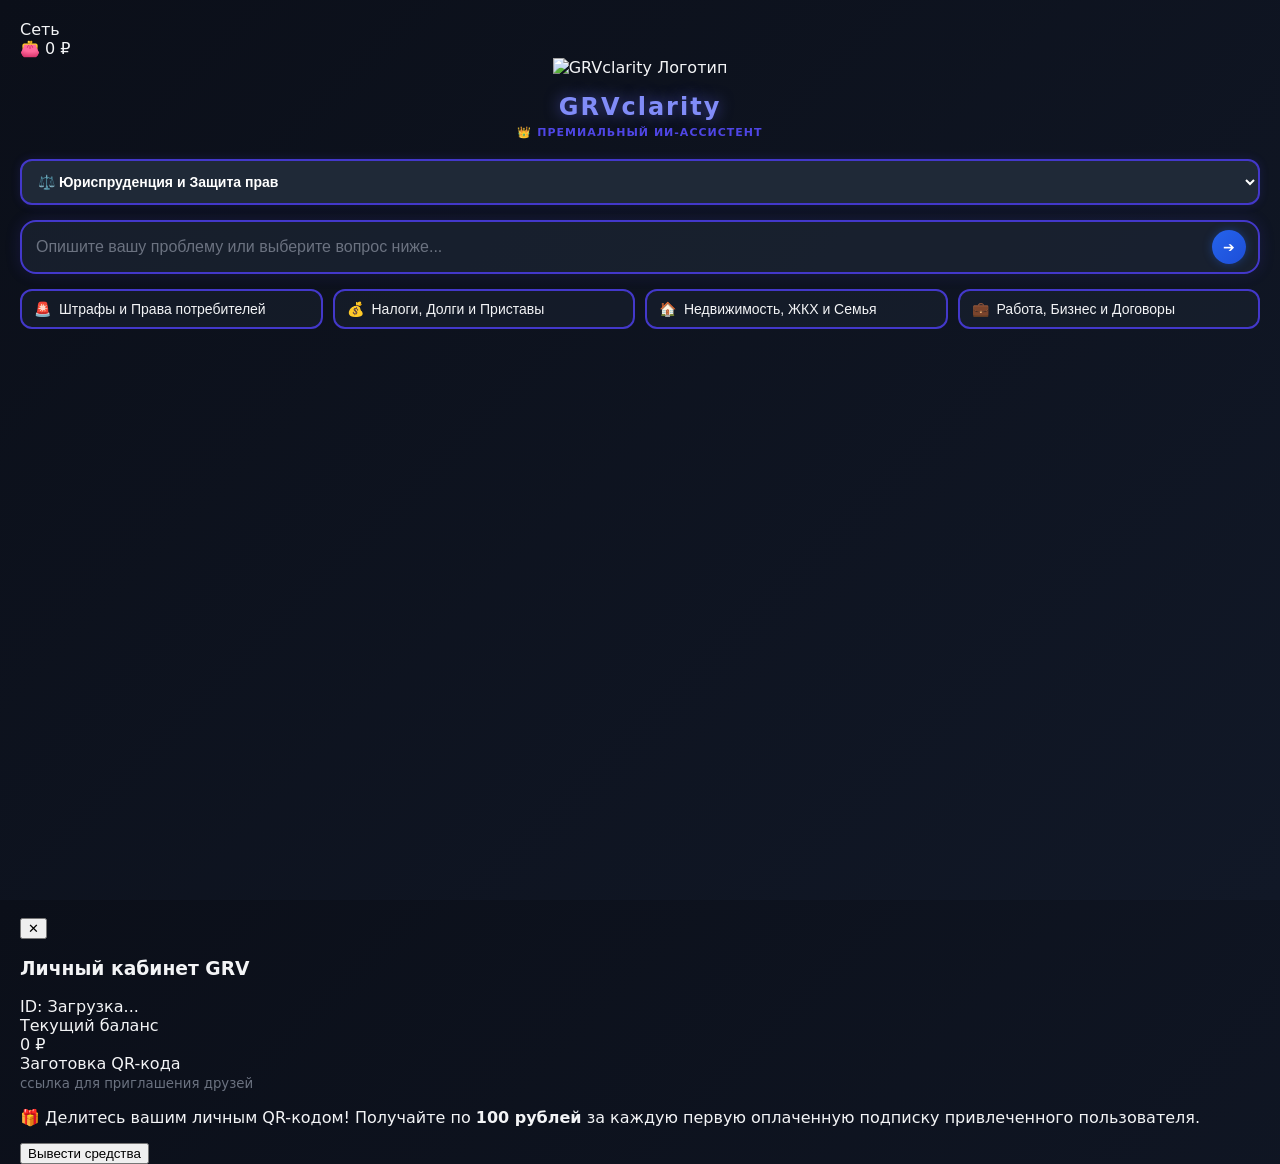
==== panel.html @ c047fe66 "Update panel.html" ====
<!DOCTYPE html>
<html lang="ru">
<head>
    <meta charset="UTF-8">
    <!-- Защита от луп (+/-): Запрещаем телефону масштабировать интерфейс расширения -->
    <meta name="viewport" content="width=device-width, initial-scale=1.0, maximum-scale=1.0, user-scalable=no">
    <title>GRVclarity</title>
    <!-- Подключаем наш общий файл стилей -->
    <link rel="stylesheet" href="css/style.css">
</head>
<body>
    <!-- ВЕРХНЯЯ СИСТЕМНАЯ ПАНЕЛЬ -->
    <div class="top-status-bar">
        <div class="network-status" id="netStatus" title="Статус сети: Подключение...">
            <span class="status-dotIndicator yellow"></span>
            <span class="status-text">Сеть</span>
        </div>
        <div class="balance-badge" id="openWalletBtn" title="Открыть кошелек и QR-код">
            👛 <span id="topBalanceValue">0</span> ₽
        </div>
    </div>

    <div class="wrapper">
        <!-- Брендированный неоновый логотип -->
        <img src="GRV.png" alt="GRVclarity Логотип" class="brand-logo-img">
        
        <h1>GRVclarity</h1>
        <div class="subtitle">👑 Премиальный ИИ-Ассистент</div>
        
        <select id="aiRole" class="module-select">
            <option value="действуй строго по законам РФ как высококвалифицированный юрист." selected>⚖️ Юриспруденция и Защита прав</option>
            <option value="действуй как эксперт по маркетплейсам Wildberries, Ozon и Яндекс.Маркет.">📦 Маркетплейсы (WB, Ozon, Я.Маркет)</option>
            <option value="действуй как автоэксперт, мастер по подбору машин и специалист по автотехнике.">🚗 Автомобили и техника</option>
            <option value="действуй как профессиональный маркетолог, копирайтер и бизнес-консультант.">💼 Услуги и Бизнес</option>
        </select>

        <form action="https://google.ru" method="GET" target="_blank" id="aiForm" style="width: 100%;">
            <input type="hidden" name="hl" value="ru">
            <input type="hidden" name="udm" value="50">
            
            <div class="input-box">
                <input type="text" name="q" id="userQuery" placeholder="Опишите вашу проблему или выберите вопрос ниже..." required>
                <button type="submit" class="send-mini-btn" title="Отправить запрос">➔</button>
            </div>
            
            <div class="quick-buttons-grid" id="dynamic-buttons-container"></div>
        </form>
    </div>

    <!-- ВСПЛЫВАЮЩЕЕ ПРЕМИАЛЬНОЕ ОКНО (КОШЕЛЕК И QR) -->
    <div class="modal-overlay" id="walletModal">
        <div class="modal-content-card">
            <button class="modal-close-xBtn" id="closeWalletBtn">✕</button>
            <h3 class="modal-title">Личный кабинет GRV</h3>
            
            <div class="user-id-badge">ID: <span id="userStaticID">Загрузка...</span></div>
            
            <div class="modal-balance-section">
                <div class="modal-balance-label">Текущий баланс</div>
                <div class="modal-balance-amount"><span id="modalBalanceValue">0</span> ₽</div>
            </div>

            <!-- Зона для QR-кода -->
            <div class="qr-container-box">
                <div class="qr-placeholder-text">Заготовка QR-кода<br><small style="color: #6b7280;">ссылка для приглашения друзей</small></div>
            </div>

            <p class="bonus-promo-info-text">🎁 Делитесь вашим личным QR-кодом! Получайте по <strong>100 рублей</strong> за каждую первую оплаченную подписку привлеченного пользователя.</p>

            <button class="payout-action-btn" id="requestPayoutBtn">Вывести средства</button>
        </div>
    </div>
    
    <script src="js/config.js"></script>
    <!-- Сброс кэша: меняем хвостик версии на v=4.0, чтобы браузеры применили новые функции панели -->
    <script src="js/logic.js?v=4.0"></script>
</body>
</html>
---- css/style.css ----
/* Общие стили для всего интерфейса */
body { 
    background: linear-gradient(135deg, #0b0f19, #111827); 
    color: #f3f4f6; 
    font-family: 'Segoe UI', system-ui, sans-serif; 
    padding: 20px; 
    margin: 0;
    box-sizing: border-box;
    width: 100%;
    min-width: 250px;
    height: 100vh;
    overflow-x: hidden;
}
.wrapper { display: flex; flex-direction: column; align-items: center; text-align: center; height: 100%; width: 100%; }

h1 { color: #818cf8; font-size: 24px; font-weight: bold; margin-bottom: 5px; letter-spacing: 2px; text-shadow: 0 0 15px rgba(99,102,241,0.6); }
.subtitle { color: #4f46e5; font-size: 11px; font-weight: 600; margin-bottom: 20px; text-transform: uppercase; letter-spacing: 1px; }

/* Выпадающий список */
.module-select {
    width: 100%; background: #1f2937; border: 2px solid #4338ca; color: #ffffff;
    padding: 12px; border-radius: 12px; font-size: 14px; margin-bottom: 15px;
    outline: none; cursor: pointer; font-weight: 600; box-shadow: 0 0 10px rgba(67, 56, 202, 0.2); box-sizing: border-box;
}

/* Поле ввода */
.input-box {
    background: rgba(31, 41, 55, 0.6); border: 2px solid #4338ca; border-radius: 16px;
    padding: 8px 12px; width: 100%; box-sizing: border-box; margin-bottom: 15px;
    box-shadow: 0 0 15px rgba(67, 56, 202, 0.2); display: flex; align-items: center; gap: 10px;
}
input[type="text"] { flex: 1; background: transparent; border: none; color: white; outline: none; font-size: 16px; width: 100%; padding-right: 5px; }
input[type="text"]::placeholder { color: #6b7280; }

/* Адаптивная сетка для 4 динамических кнопок */
.quick-buttons-grid {
    display: grid; grid-template-columns: repeat(auto-fit, minmax(120px, 1fr)); gap: 10px;
    width: 100%; margin-bottom: 15px; box-sizing: border-box;
}
.quick-btn {
    background: rgba(31, 41, 55, 0.4); border: 2px solid #4338ca; border-radius: 12px;
    padding: 10px 12px; color: #f3f4f6; font-size: 14px; text-align: left; cursor: pointer;
    transition: all 0.2s ease; display: flex; align-items: center; gap: 8px; font-weight: 500; box-sizing: border-box;
}
.quick-btn:hover { background: #1f2937; border-color: #818cf8; transform: translateY(-1px); box-shadow: 0 0 10px rgba(129, 140, 248, 0.3); }

/* 🔥 КРУГЛАЯ СИНЯЯ КНОПКА ОТПРАВКИ С КРАЮ ПОЛЯ ВВОДА */
.send-mini-btn {
    background: linear-gradient(135deg, #2563eb, #1d4ed8); /* Премиальный синий градиент */
    color: white;
    border: none;
    border-radius: 50%; /* Делаем её идеально круглой */
    width: 34px;
    height: 34px;
    font-size: 14px;
    cursor: pointer;
    display: flex;
    align-items: center;
    justify-content: center;
    transition: all 0.2s ease;
    box-shadow: 0 0 10px rgba(37, 99, 235, 0.4);
    flex-shrink: 0; /* Защита: кнопка не сожмется на узких экранах */
}
.send-mini-btn:hover {
    transform: scale(1.06); /* Мягкое увеличение при наведении */
    background: linear-gradient(135deg, #3b82f6, #2563eb);
    box-shadow: 0 0 15px rgba(37, 99, 235, 0.7);
}
.send-mini-btn:active {
    transform: scale(0.96); /* Эффект физического нажатия пальцем */
}
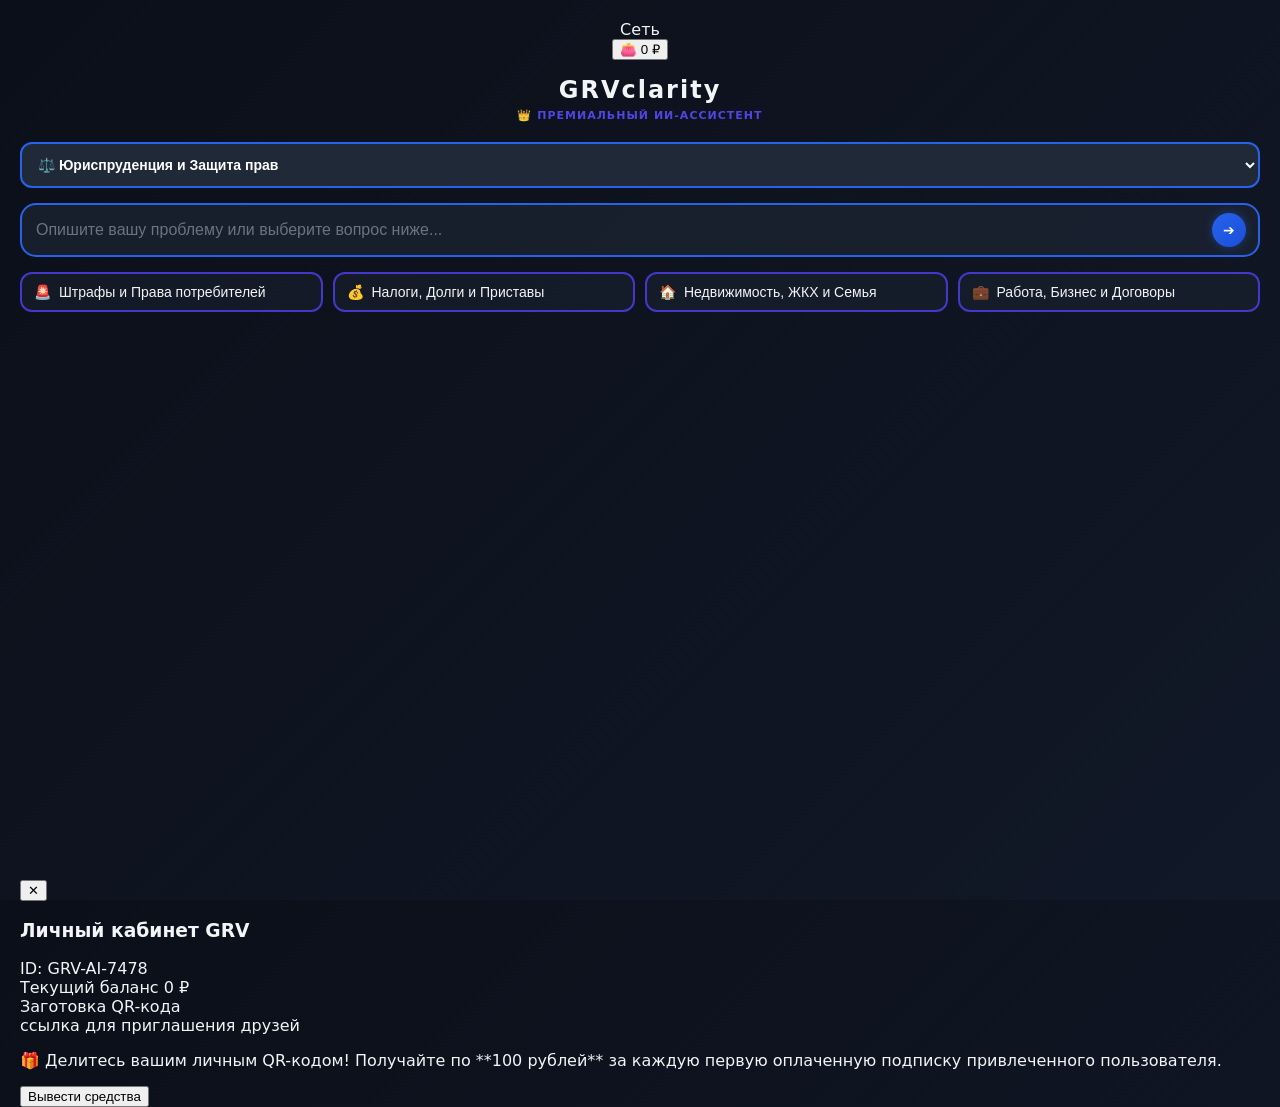
==== commit 07dae8db: "Update panel.html" ====
--- a/panel.html
+++ b/panel.html
@@ -2,31 +2,25 @@
 <html lang="ru">
 <head>
     <meta charset="UTF-8">
-    <!-- Защита от луп (+/-): Запрещаем телефону масштабировать интерфейс расширения -->
-    <meta name="viewport" content="width=device-width, initial-scale=1.0, maximum-scale=1.0, user-scalable=no">
     <title>GRVclarity</title>
     <!-- Подключаем наш общий файл стилей -->
     <link rel="stylesheet" href="css/style.css">
 </head>
 <body>
-    <!-- ВЕРХНЯЯ СИСТЕМНАЯ ПАНЕЛЬ -->
-    <div class="top-status-bar">
-        <div class="network-status" id="netStatus" title="Статус сети: Подключение...">
-            <span class="status-dotIndicator yellow"></span>
-            <span class="status-text">Сеть</span>
+    <div class="wrapper">
+        <!-- ВЕРХНЯЯ СЛУЖЕБНАЯ ПАНЕЛЬ СЕТИ GRV -->
+        <div class="top-navAdminBar">
+            <div class="status-indicatorBox" id="netStatus" title="Статус сети: Проверка подключения...">
+                <span class="status-dotIndicator"></span>
+                <span class="status-textLabel">Сеть</span>
+            </div>
+            <button class="wallet-triggerBtn" id="openWalletBtn">👛 0 ₽</button>
         </div>
-        <div class="balance-badge" id="openWalletBtn" title="Открыть кошелек и QR-код">
-            👛 <span id="topBalanceValue">0</span> ₽
-        </div>
-    </div>
 
-    <div class="wrapper">
-        <!-- Брендированный неоновый логотип -->
-        <img src="GRV.png" alt="GRVclarity Логотип" class="brand-logo-img">
-        
         <h1>GRVclarity</h1>
         <div class="subtitle">👑 Премиальный ИИ-Ассистент</div>
         
+        <!-- Категории, которые строго совпадают с кнопками в data.json -->
         <select id="aiRole" class="module-select">
             <option value="действуй строго по законам РФ как высококвалифицированный юрист." selected>⚖️ Юриспруденция и Защита прав</option>
             <option value="действуй как эксперт по маркетплейсам Wildberries, Ozon и Яндекс.Маркет.">📦 Маркетплейсы (WB, Ozon, Я.Маркет)</option>
@@ -34,45 +28,45 @@
             <option value="действуй как профессиональный маркетолог, копирайтер и бизнес-консультант.">💼 Услуги и Бизнес</option>
         </select>
 
-        <form action="https://google.ru" method="GET" target="_blank" id="aiForm" style="width: 100%;">
+        <!-- ДОБАВИЛИ autocomplete="off" ДЛЯ ВСЕЙ ФОРМЫ -->
+        <form action="https://google.ru" method="GET" target="_blank" id="aiForm" style="width: 100%;" autocomplete="off">
             <input type="hidden" name="hl" value="ru">
             <input type="hidden" name="udm" value="50">
             
             <div class="input-box">
-                <input type="text" name="q" id="userQuery" placeholder="Опишите вашу проблему или выберите вопрос ниже..." required>
+                <!-- ДОБАВИЛИ autocomplete="off" СТРОГО В ПОЛЕ ВВОДА -->
+                <input type="text" name="q" id="userQuery" placeholder="Опишите вашу проблему или выберите вопрос ниже..." required autocomplete="off">
                 <button type="submit" class="send-mini-btn" title="Отправить запрос">➔</button>
             </div>
             
+            <!-- Сюда наш движок теперь будет красиво выводить 4 кнопки с вопросами -->
             <div class="quick-buttons-grid" id="dynamic-buttons-container"></div>
         </form>
     </div>
 
-    <!-- ВСПЛЫВАЮЩЕЕ ПРЕМИАЛЬНОЕ ОКНО (КОШЕЛЕК И QR) -->
-    <div class="modal-overlay" id="walletModal">
-        <div class="modal-content-card">
-            <button class="modal-close-xBtn" id="closeWalletBtn">✕</button>
-            <h3 class="modal-title">Личный кабинет GRV</h3>
+    <!-- ВСПЛЫВАЮЩЕЕ ОКНО: ЛИЧНЫЙ КАБИНЕТ И БАЛАНС -->
+    <div class="wallet-modalOverlay" id="walletModal">
+        <div class="wallet-modalCard">
+            <button class="wallet-closeBtn" id="closeWalletBtn">✕</button>
+            <h3>Личный кабинет GRV</h3>
+            <div class="user-idBadge">ID: <span id="userStaticID">Загрузка...</span></div>
             
-            <div class="user-id-badge">ID: <span id="userStaticID">Загрузка...</span></div>
+            <div class="balance-container">
+                <span class="balance-title">Текущий баланс</span>
+                <span class="balance-value" id="modalBalanceValue">0 ₽</span>
+            </div>
             
-            <div class="modal-balance-section">
-                <div class="modal-balance-label">Текущий баланс</div>
-                <div class="modal-balance-amount"><span id="modalBalanceValue">0</span> ₽</div>
-            </div>
-
-            <!-- Зона для QR-кода -->
-            <div class="qr-container-box">
-                <div class="qr-placeholder-text">Заготовка QR-кода<br><small style="color: #6b7280;">ссылка для приглашения друзей</small></div>
-            </div>
-
-            <p class="bonus-promo-info-text">🎁 Делитесь вашим личным QR-кодом! Получайте по <strong>100 рублей</strong> за каждую первую оплаченную подписку привлеченного пользователя.</p>
-
-            <button class="payout-action-btn" id="requestPayoutBtn">Вывести средства</button>
+            <div class="qr-placeholderBox">Заготовка QR-кода</div>
+            <div class="referral-linkInput">ссылка для приглашения друзей</div>
+            
+            <p class="referral-hintText">🎁 Делитесь вашим личным QR-кодом! Получайте по **100 рублей** за каждую первую оплаченную подписку привлеченного пользователя.</p>
+            
+            <button class="payout-actionBtn" id="requestPayoutBtn">Вывести средства</button>
         </div>
     </div>
     
+    <!-- Подключаем внешние скрипты -->
     <script src="js/config.js"></script>
-    <!-- Сброс кэша: меняем хвостик версии на v=4.0, чтобы браузеры применили новые функции панели -->
-    <script src="js/logic.js?v=4.0"></script>
+    <script src="js/logic.js"></script>
 </body>
 </html>
--- a/css/style.css
+++ b/css/style.css
@@ -1,3 +1,7 @@
+/* ==========================================
+   👑 ПРЕМИУМ-СТИЛИ БРЕНДА GRVclarity (ЖИВОЙ НЕОН)
+   ========================================== */
+
 /* Общие стили для всего интерфейса */
 body { 
     background: linear-gradient(135deg, #0b0f19, #111827); 
@@ -13,23 +17,147 @@
 }
 .wrapper { display: flex; flex-direction: column; align-items: center; text-align: center; height: 100%; width: 100%; }
 
-h1 { color: #818cf8; font-size: 24px; font-weight: bold; margin-bottom: 5px; letter-spacing: 2px; text-shadow: 0 0 15px rgba(99,102,241,0.6); }
+/* 🔥 АНИМАЦИЯ: Плавный гипнотический перелив из синего в фиолетовый и обратно */
+@keyframes neonBreathe {
+    0% {
+        border-color: #2563eb;
+        box-shadow: 0 0 12px rgba(37, 99, 235, 0.4);
+    }
+    50% {
+        border-color: #7c3aed;
+        box-shadow: 0 0 22px rgba(124, 58, 237, 0.7);
+    }
+    100% {
+        border-color: #2563eb;
+        box-shadow: 0 0 12px rgba(37, 99, 235, 0.4);
+    }
+}
+
+/* 🔥 АНИМАЦИЯ: Перелив текстового неона для главного заголовка */
+@keyframes neonTextBreathe {
+    0% {
+        color: #818cf8;
+        text-shadow: 0 0 12px rgba(37, 99, 235, 0.6);
+    }
+    50% {
+        color: #a78bfa;
+        text-shadow: 0 0 22px rgba(124, 58, 237, 0.9);
+    }
+    100% {
+        color: #818cf8;
+        text-shadow: 0 0 12px rgba(37, 99, 235, 0.6);
+    }
+}
+
+/* 🔥 АНИМАЦИЯ: Пульсация зеленого огонька сети (Пульс системы) */
+@keyframes networkPulse {
+    0% { transform: scale(1); opacity: 1; box-shadow: 0 0 8px #22c55e; }
+    50% { transform: scale(1.15); opacity: 0.7; box-shadow: 0 0 14px #22c55e; }
+    100% { transform: scale(1); opacity: 1; box-shadow: 0 0 8px #22c55e; }
+}
+
+/* Верхняя системная панель */
+.top-status-bar {
+    display: flex;
+    justify-content: space-between;
+    align-items: center;
+    width: 100%;
+    margin-bottom: 10px;
+    box-sizing: border-box;
+}
+
+/* Огонек связи */
+.network-status {
+    display: flex;
+    align-items: center;
+    gap: 6px;
+    font-size: 12px;
+    font-weight: 500;
+    color: #9ca3af;
+}
+.status-dotIndicator {
+    width: 8px;
+    height: 8px;
+    border-radius: 50%;
+    transition: all 0.3s ease;
+}
+.status-dotIndicator.yellow { background: #eab308; box-shadow: 0 0 8px #eab308; }
+/* Подключили живой пульс к зеленому индикатору */
+.status-dotIndicator.green { 
+    background: #22c55e; 
+    animation: networkPulse 2s infinite ease-in-out; 
+}
+.status-dotIndicator.red { background: #ef4444; box-shadow: 0 0 10px #ef4444; }
+
+/* Кнопка-плашка баланса вверху */
+.balance-badge {
+    background: rgba(31, 41, 55, 0.6);
+    border: 1px solid #4338ca;
+    padding: 6px 12px;
+    border-radius: 20px;
+    font-size: 13px;
+    font-weight: bold;
+    color: #ffffff;
+    cursor: pointer;
+    transition: all 0.2s ease;
+    box-shadow: 0 0 10px rgba(67, 56, 202, 0.3);
+}
+.balance-badge:hover {
+    transform: translateY(-1px);
+    border-color: #818cf8;
+    box-shadow: 0 0 15px rgba(129, 140, 248, 0.5);
+}
+
+/* Главный заголовок с живым неоном */
+h1 { 
+    font-size: 24px; 
+    font-weight: bold; 
+    margin-bottom: 5px; 
+    letter-spacing: 2px; 
+    animation: neonTextBreathe 7s infinite ease-in-out; /* Включили перелив цвета */
+}
 .subtitle { color: #4f46e5; font-size: 11px; font-weight: 600; margin-bottom: 20px; text-transform: uppercase; letter-spacing: 1px; }
 
-/* Выпадающий список */
+/* Круглый логотип с живой дышащей рамкой */
+.brand-logo-img {
+    width: 75px;
+    height: 75px;
+    margin-top: 5px;
+    border-radius: 50%;
+    border: 2px solid #2563eb;
+    animation: neonBreathe 7s infinite ease-in-out; /* Дышит в такт заголовку */
+    box-sizing: border-box;
+}
+
+/* Выпадающий список с плавным переливом граней */
 .module-select {
-    width: 100%; background: #1f2937; border: 2px solid #4338ca; color: #ffffff;
+    width: 100%; background: #1f2937; color: #ffffff;
     padding: 12px; border-radius: 12px; font-size: 14px; margin-bottom: 15px;
-    outline: none; cursor: pointer; font-weight: 600; box-shadow: 0 0 10px rgba(67, 56, 202, 0.2); box-sizing: border-box;
-}
-
-/* Поле ввода */
+    outline: none; cursor: pointer; font-weight: 600; box-sizing: border-box;
+    border: 2px solid #2563eb;
+    animation: neonBreathe 7s infinite ease-in-out;
+}
+
+/* Поле ввода с плавным переливом граней */
 .input-box {
-    background: rgba(31, 41, 55, 0.6); border: 2px solid #4338ca; border-radius: 16px;
+    background: rgba(31, 41, 55, 0.6); border-radius: 16px;
     padding: 8px 12px; width: 100%; box-sizing: border-box; margin-bottom: 15px;
-    box-shadow: 0 0 15px rgba(67, 56, 202, 0.2); display: flex; align-items: center; gap: 10px;
-}
-input[type="text"] { flex: 1; background: transparent; border: none; color: white; outline: none; font-size: 16px; width: 100%; padding-right: 5px; }
+    display: flex; align-items: center; gap: 10px;
+    border: 2px solid #2563eb;
+    animation: neonBreathe 7s infinite ease-in-out;
+}
+input[type="text"] { 
+    flex: 1; 
+    background-color: transparent !important; /* Намертво убирает белую подложку браузера */
+    background: transparent !important;
+    border: none !important; 
+    color: #ffffff !important; /* Делает вводимые буквы идеально белыми */
+    outline: none !important; 
+    font-size: 16px; 
+    width: 100%; 
+    padding-right: 5px; 
+}
+
 input[type="text"]::placeholder { color: #6b7280; }
 
 /* Адаптивная сетка для 4 динамических кнопок */
@@ -44,28 +172,41 @@
 }
 .quick-btn:hover { background: #1f2937; border-color: #818cf8; transform: translateY(-1px); box-shadow: 0 0 10px rgba(129, 140, 248, 0.3); }
 
-/* 🔥 КРУГЛАЯ СИНЯЯ КНОПКА ОТПРАВКИ С КРАЮ ПОЛЯ ВВОДА */
+/* Круглая СИНЯЯ КНОПКА (Остается строгой и статичной, как мы договорились) */
 .send-mini-btn {
-    background: linear-gradient(135deg, #2563eb, #1d4ed8); /* Премиальный синий градиент */
-    color: white;
-    border: none;
-    border-radius: 50%; /* Делаем её идеально круглой */
-    width: 34px;
-    height: 34px;
-    font-size: 14px;
-    cursor: pointer;
-    display: flex;
-    align-items: center;
-    justify-content: center;
-    transition: all 0.2s ease;
-    box-shadow: 0 0 10px rgba(37, 99, 235, 0.4);
-    flex-shrink: 0; /* Защита: кнопка не сожмется на узких экранах */
-}
-.send-mini-btn:hover {
-    transform: scale(1.06); /* Мягкое увеличение при наведении */
-    background: linear-gradient(135deg, #3b82f6, #2563eb);
-    box-shadow: 0 0 15px rgba(37, 99, 235, 0.7);
-}
-.send-mini-btn:active {
-    transform: scale(0.96); /* Эффект физического нажатия пальцем */
-}
+    background: linear-gradient(135deg, #2563eb, #1d4ed8); 
+    color: white; border: none; border-radius: 50%; 
+    width: 34px; height: 34px; font-size: 14px; cursor: pointer;
+    display: flex; align-items: center; justify-content: center;
+    transition: all 0.2s ease; box-shadow: 0 0 10px rgba(37, 99, 235, 0.4); flex-shrink: 0; 
+}
+.send-mini-btn:hover { transform: scale(1.06); background: linear-gradient(135deg, #3b82f6, #2563eb); box-shadow: 0 0 15px rgba(37, 99, 235, 0.7); }
+.send-mini-btn:active { transform: scale(0.96); }
+
+/* ВСПЛЫВАЮЩЕЕ МОДАЛЬНОЕ ОКНО КОШЕЛЬКА */
+.modal-overlay {
+    position: fixed; top: 0; left: 0; width: 100%; height: 100%;
+    background: rgba(11, 15, 25, 0.7); backdrop-filter: blur(8px); 
+    display: flex; justify-content: center; align-items: center; z-index: 9999;
+    opacity: 0; pointer-events: none; transition: all 0.3s ease;
+}
+.modal-overlay.active { opacity: 1; pointer-events: auto; }
+.modal-content-card {
+    background: linear-gradient(135deg, #111827, #1f2937); border: 2px solid #4338ca;
+    border-radius: 24px; padding: 24px; width: 90%; max-width: 320px; position: relative;
+    text-align: center; box-shadow: 0 0 30px rgba(67, 56, 202, 0.5); transform: scale(0.9); transition: all 0.3s ease;
+}
+.modal-overlay.active .modal-content-card { transform: scale(1); }
+.modal-close-xBtn { position: absolute; top: 15px; right: 15px; background: transparent; border: none; color: #9ca3af; font-size: 18px; cursor: pointer; transition: color 0.2s; }
+.modal-close-xBtn:hover { color: #ffffff; }
+.modal-title { color: #818cf8; font-size: 20px; margin: 0 0 10px 0; letter-spacing: 1px; }
+.user-id-badge { display: inline-block; background: rgba(67, 56, 202, 0.3); padding: 4px 10px; border-radius: 8px; font-size: 11px; color: #a5b4fc; margin-bottom: 15px; font-family: monospace; }
+.modal-balance-section { background: rgba(11, 15, 25, 0.4); border-radius: 16px; padding: 15px; margin-bottom: 20px; border: 1px solid rgba(67, 56, 202, 0.2); }
+.modal-balance-label { font-size: 12px; color: #9ca3af; text-transform: uppercase; margin-bottom: 5px; }
+.modal-balance-amount { font-size: 28px; font-weight: bold; color: #22c55e; text-shadow: 0 0 10px rgba(34, 197, 94, 0.4); }
+.qr-container-box { background: #ffffff; width: 160px; height: 160px; margin: 0 auto 15px auto; border-radius: 12px; display: flex; justify-content: center; align-items: center; padding: 10px; box-sizing: border-box; box-shadow: 0 0 15px rgba(255,255,255,0.1); }
+.qr-placeholder-text { color: #111827; font-size: 11px; font-weight: bold; line-height: 1.4; }
+.bonus-promo-info-text { font-size: 12px; color: #d1d5db; line-height: 1.5; margin-bottom: 20px; text-align: left; }
+.payout-action-btn { width: 100%; background: linear-gradient(135deg, #22c55e, #16a34a); color: white; border: none; padding: 12px; border-radius: 14px; font-size: 14px; font-weight: bold; cursor: pointer; transition: all 0.2s ease; box-shadow: 0 0 15px rgba(34, 197, 94, 0.3); }
+.payout-action-btn:hover { transform: scale(1.03); background: linear-gradient(135deg, #4ade80, #22c55e); box-shadow: 0 0 20px rgba(34, 197, 94, 0.5); }
+.payout-action-btn:active { transform: scale(0.98); }
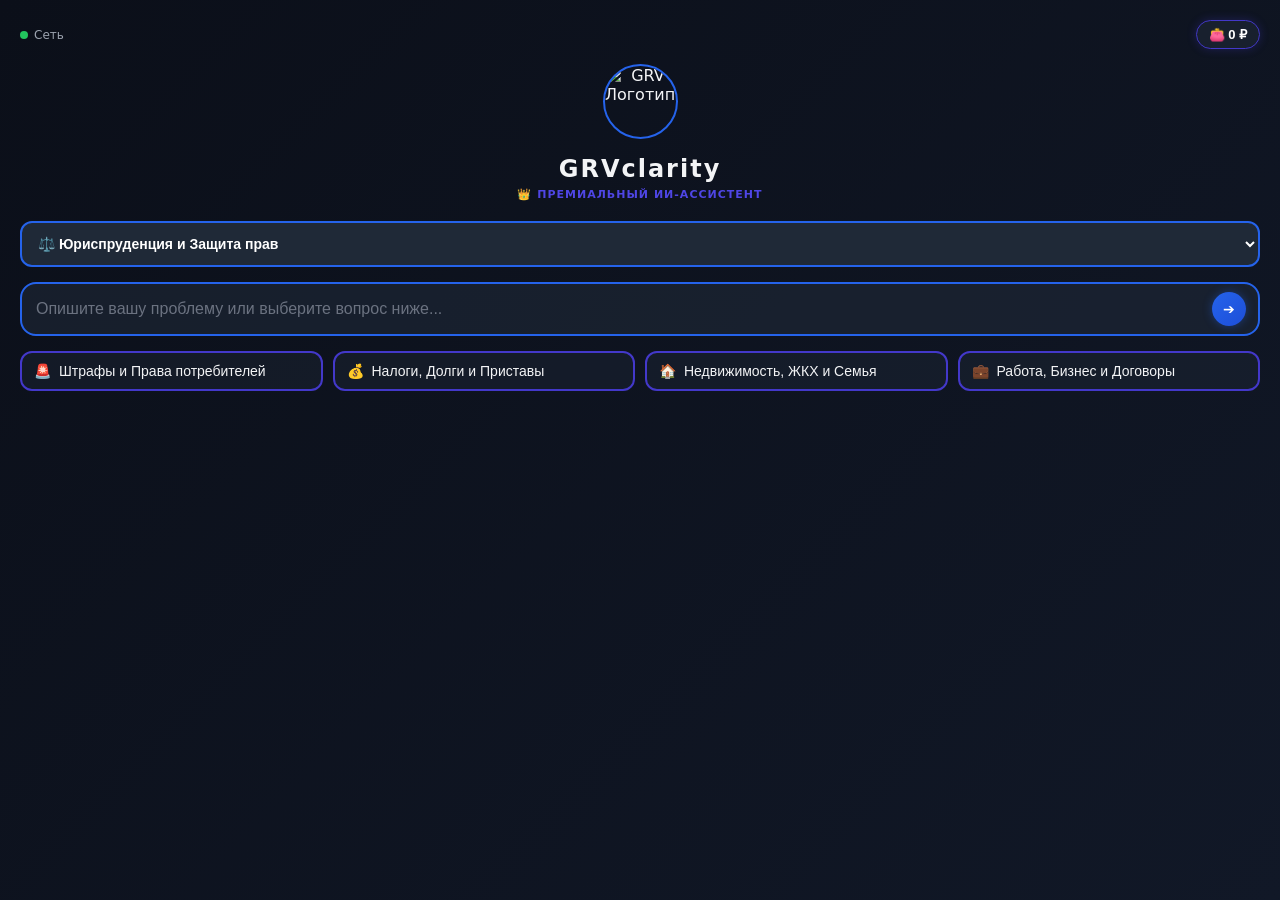
==== commit 20b93538: "Update panel.html" ====
--- a/panel.html
+++ b/panel.html
@@ -3,19 +3,24 @@
 <head>
     <meta charset="UTF-8">
     <title>GRVclarity</title>
+    <!-- Защита от лупы плюс-минус на телефонах -->
+    <meta name="viewport" content="width=device-width, initial-scale=1.0, maximum-scale=1.0, user-scalable=no">
     <!-- Подключаем наш общий файл стилей -->
     <link rel="stylesheet" href="css/style.css">
 </head>
 <body>
     <div class="wrapper">
         <!-- ВЕРХНЯЯ СЛУЖЕБНАЯ ПАНЕЛЬ СЕТИ GRV -->
-        <div class="top-navAdminBar">
-            <div class="status-indicatorBox" id="netStatus" title="Статус сети: Проверка подключения...">
-                <span class="status-dotIndicator"></span>
+        <div class="top-status-bar">
+            <div class="network-status" id="netStatus" title="Статус сети: Проверка подключения...">
+                <span class="status-dotIndicator yellow"></span>
                 <span class="status-textLabel">Сеть</span>
             </div>
-            <button class="wallet-triggerBtn" id="openWalletBtn">👛 0 ₽</button>
+            <button class="balance-badge" id="openWalletBtn">👛 0 ₽</button>
         </div>
+
+        <!-- 🔥 ВЕРНУЛИ ЛОГОТИП СЕТИ С КРАСИВЫМ НЕОНОМ -->
+        <img src="image_Dj1qUU.png" alt="GRV Логотип" class="brand-logo-img">
 
         <h1>GRVclarity</h1>
         <div class="subtitle">👑 Премиальный ИИ-Ассистент</div>
@@ -28,13 +33,12 @@
             <option value="действуй как профессиональный маркетолог, копирайтер и бизнес-консультант.">💼 Услуги и Бизнес</option>
         </select>
 
-        <!-- ДОБАВИЛИ autocomplete="off" ДЛЯ ВСЕЙ ФОРМЫ -->
+        <!-- Защита формы от автозаполнения браузера -->
         <form action="https://google.ru" method="GET" target="_blank" id="aiForm" style="width: 100%;" autocomplete="off">
             <input type="hidden" name="hl" value="ru">
             <input type="hidden" name="udm" value="50">
             
             <div class="input-box">
-                <!-- ДОБАВИЛИ autocomplete="off" СТРОГО В ПОЛЕ ВВОДА -->
                 <input type="text" name="q" id="userQuery" placeholder="Опишите вашу проблему или выберите вопрос ниже..." required autocomplete="off">
                 <button type="submit" class="send-mini-btn" title="Отправить запрос">➔</button>
             </div>
@@ -44,24 +48,25 @@
         </form>
     </div>
 
-    <!-- ВСПЛЫВАЮЩЕЕ ОКНО: ЛИЧНЫЙ КАБИНЕТ И БАЛАНС -->
-    <div class="wallet-modalOverlay" id="walletModal">
-        <div class="wallet-modalCard">
-            <button class="wallet-closeBtn" id="closeWalletBtn">✕</button>
-            <h3>Личный кабинет GRV</h3>
-            <div class="user-idBadge">ID: <span id="userStaticID">Загрузка...</span></div>
+    <!-- ВСПЛЫВАЮЩЕЕ ОКНО КОШЕЛЬКА (Привязка к ID в logic.js) -->
+    <div class="modal-overlay" id="walletModal">
+        <div class="modal-content-card">
+            <button class="modal-close-xBtn" id="closeWalletBtn">✕</button>
+            <h3 class="modal-title">Личный кабинет GRV</h3>
+            <div class="user-id-badge">ID: <span id="userStaticID">Загрузка...</span></div>
             
-            <div class="balance-container">
-                <span class="balance-title">Текущий баланс</span>
-                <span class="balance-value" id="modalBalanceValue">0 ₽</span>
+            <div class="modal-balance-section">
+                <div class="modal-balance-label">Текущий баланс</div>
+                <div class="modal-balance-amount" id="modalBalanceValue">0 ₽</div>
             </div>
             
-            <div class="qr-placeholderBox">Заготовка QR-кода</div>
-            <div class="referral-linkInput">ссылка для приглашения друзей</div>
+            <div class="qr-container-box">
+                <div class="qr-placeholder-text">Заготовка QR-кода<br><span style="font-size:9px;color:#6b7280;">ссылка для друзей</span></div>
+            </div>
             
-            <p class="referral-hintText">🎁 Делитесь вашим личным QR-кодом! Получайте по **100 рублей** за каждую первую оплаченную подписку привлеченного пользователя.</p>
+            <p class="bonus-promo-info-text">🎁 Делитесь вашим личным QR-кодом! Получайте по **100 рублей** за каждую первую оплаченную подписку привлеченного пользователя.</p>
             
-            <button class="payout-actionBtn" id="requestPayoutBtn">Вывести средства</button>
+            <button class="payout-action-btn" id="requestPayoutBtn">Вывести средства</button>
         </div>
     </div>
     
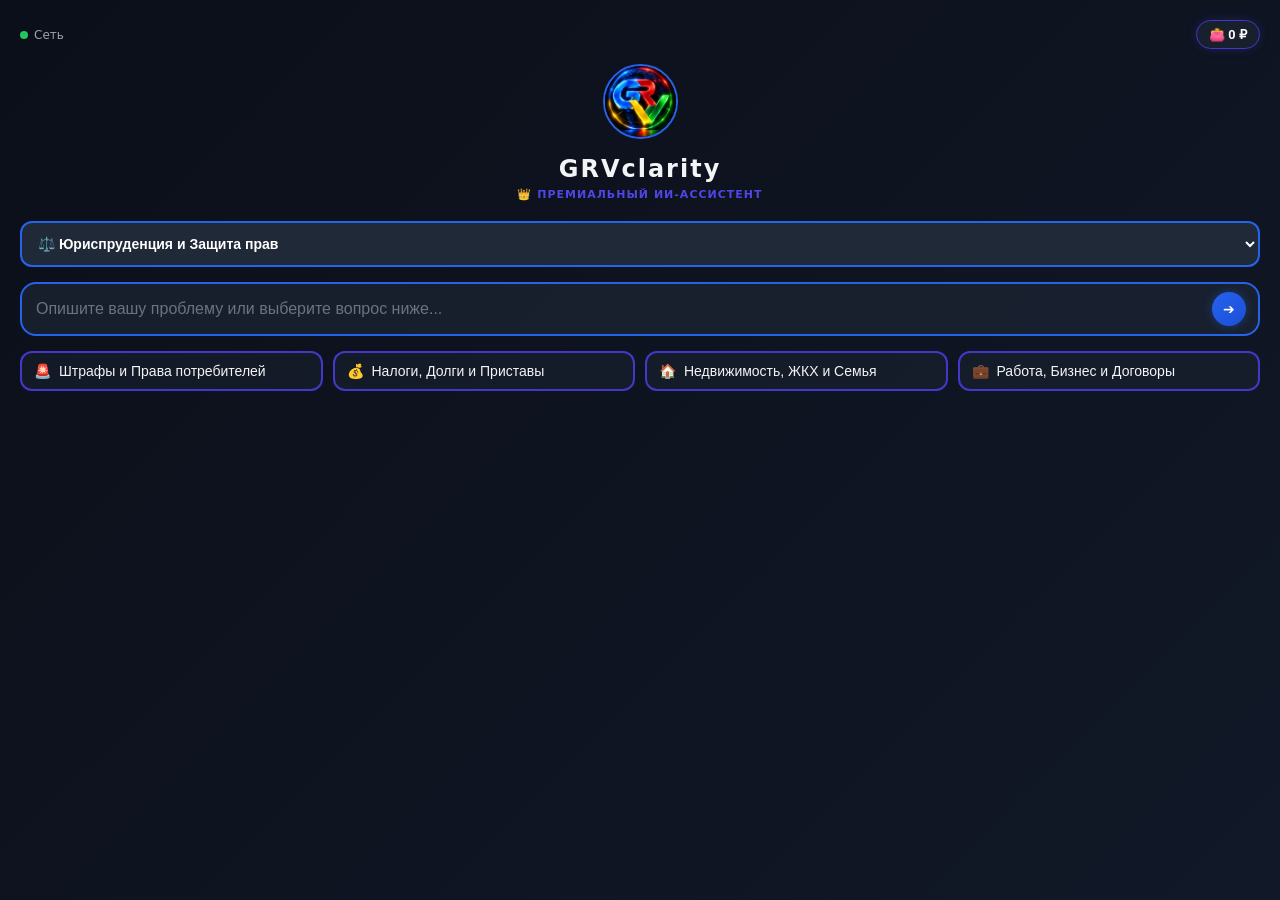
==== commit f0606c4b: "Update panel.html" ====
--- a/panel.html
+++ b/panel.html
@@ -20,7 +20,7 @@
         </div>
 
         <!-- 🔥 ВЕРНУЛИ ЛОГОТИП СЕТИ С КРАСИВЫМ НЕОНОМ -->
-        <img src="image_Dj1qUU.png" alt="GRV Логотип" class="brand-logo-img">
+        <img src="GRV.png" alt="GRV Логотип" class="brand-logo-img">
 
         <h1>GRVclarity</h1>
         <div class="subtitle">👑 Премиальный ИИ-Ассистент</div>
--- a/css/style.css
+++ b/css/style.css
@@ -210,3 +210,28 @@
 .payout-action-btn { width: 100%; background: linear-gradient(135deg, #22c55e, #16a34a); color: white; border: none; padding: 12px; border-radius: 14px; font-size: 14px; font-weight: bold; cursor: pointer; transition: all 0.2s ease; box-shadow: 0 0 15px rgba(34, 197, 94, 0.3); }
 .payout-action-btn:hover { transform: scale(1.03); background: linear-gradient(135deg, #4ade80, #22c55e); box-shadow: 0 0 20px rgba(34, 197, 94, 0.5); }
 .payout-action-btn:active { transform: scale(0.98); }
+/* 🔥 АДАПТИВНАЯ ПОДСТРОЙКА ПОД УЗКИЕ ЭКРАНЫ ПЛАГИНА И ТЕЛЕФОНОВ */
+@media (max-width: 450px) {
+    body {
+        padding: 12px;
+    }
+    .brand-logo-img {
+        width: 60px; /* Немного уменьшаем логотип в тесной панели */
+        height: 60px;
+    }
+    h1 {
+        font-size: 20px; /* Оптимизируем заголовок */
+    }
+    .quick-buttons-grid {
+        /* Жестко выстраиваем кнопки в 2 аккуратных ряда по 2 штуки, спасая от сжатия! */
+        grid-template-columns: 1fr 1fr; 
+        gap: 8px;
+    }
+    .quick-btn {
+        padding: 8px 10px;
+        font-size: 12px;
+        height: 52px;
+        align-items: center;
+    }
+}
+
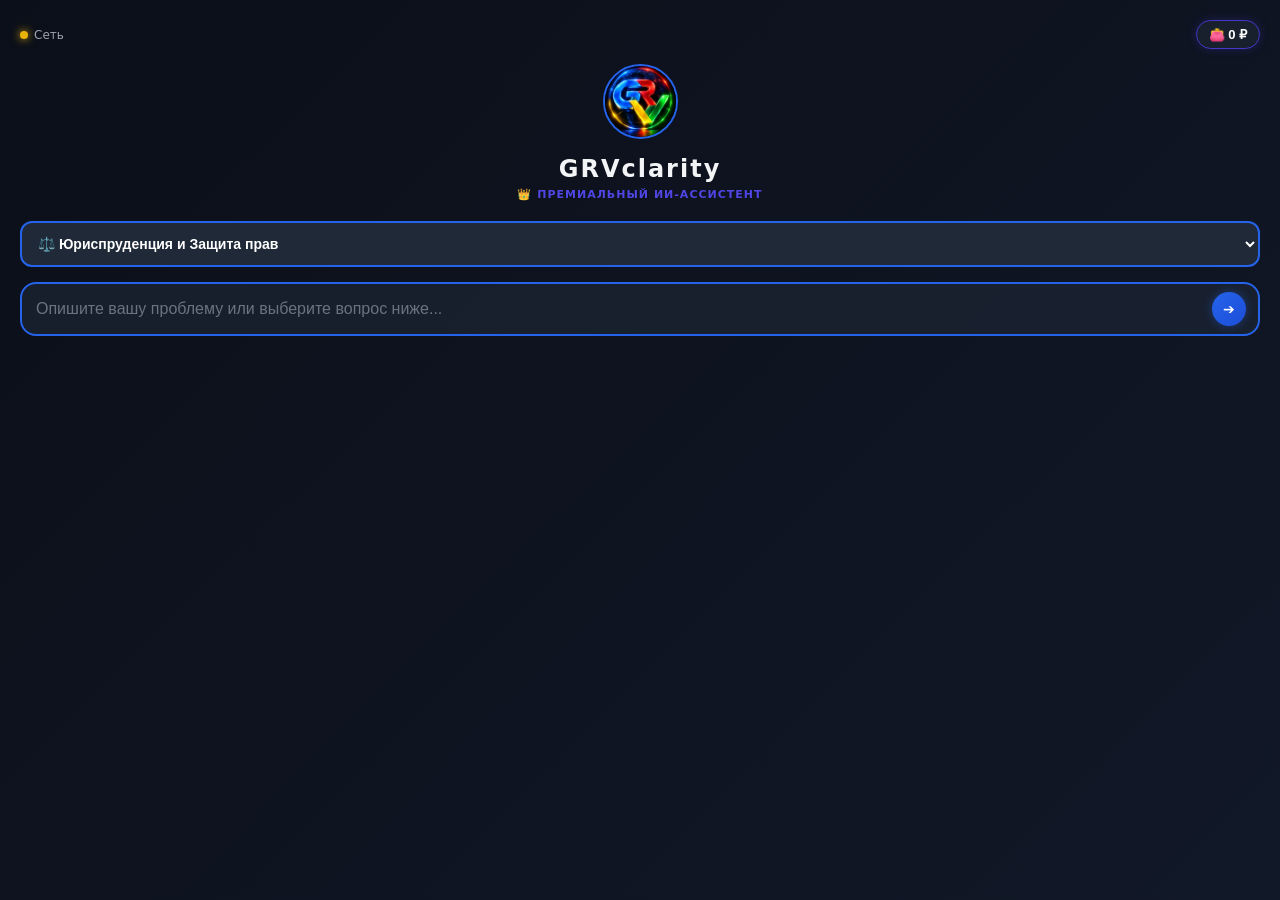
==== commit 5d5b8558: "Update panel.html" ====
--- a/panel.html
+++ b/panel.html
@@ -2,10 +2,10 @@
 <html lang="ru">
 <head>
     <meta charset="UTF-8">
-    <title>GRVclarity</title>
-    <!-- Защита от лупы плюс-минус на телефонах -->
+    <title>GRVclarity - ИИ Ассистент</title>
+    <!-- Жесткая защита от мобильной лупы плюс-минус и масштабирования на смартфонах -->
     <meta name="viewport" content="width=device-width, initial-scale=1.0, maximum-scale=1.0, user-scalable=no">
-    <!-- Подключаем наш общий файл стилей -->
+    <!-- Подключаем наш общий премиальный файл стилей бренда -->
     <link rel="stylesheet" href="css/style.css">
 </head>
 <body>
@@ -13,42 +13,45 @@
         <!-- ВЕРХНЯЯ СЛУЖЕБНАЯ ПАНЕЛЬ СЕТИ GRV -->
         <div class="top-status-bar">
             <div class="network-status" id="netStatus" title="Статус сети: Проверка подключения...">
+                <!-- Сюда скрипт logic.js будет выводить зеленый или красный огонек -->
                 <span class="status-dotIndicator yellow"></span>
                 <span class="status-textLabel">Сеть</span>
             </div>
+            <!-- Наша кнопка баланса (id совпадает с wallet.js) -->
             <button class="balance-badge" id="openWalletBtn">👛 0 ₽</button>
         </div>
 
-        <!-- 🔥 ВЕРНУЛИ ЛОГОТИП СЕТИ С КРАСИВЫМ НЕОНОМ -->
+        <!-- КРУГЛЫЙ ЛОГОТИП СЕТИ С ЖИВЫМ НЕОНОМ -->
         <img src="GRV.png" alt="GRV Логотип" class="brand-logo-img">
 
         <h1>GRVclarity</h1>
         <div class="subtitle">👑 Премиальный ИИ-Ассистент</div>
         
-        <!-- Категории, которые строго совпадают с кнопками в data.json -->
+        <!-- Категории ИИ-ролей, которые строго совпадают с кнопками в data.json -->
         <select id="aiRole" class="module-select">
             <option value="действуй строго по законам РФ как высококвалифицированный юрист." selected>⚖️ Юриспруденция и Защита прав</option>
             <option value="действуй как эксперт по маркетплейсам Wildberries, Ozon и Яндекс.Маркет.">📦 Маркетплейсы (WB, Ozon, Я.Маркет)</option>
-            <option value="действуй как автоэксперт, мастер по подбору машин и специалист по автотехнике.">🚗 Автомобили и техника</option>
+            <option value="действуй как автоэксперт, мастер по подбору машин и specialist по автотехнике.">🚗 Автомобили и техника</option>
             <option value="действуй как профессиональный маркетолог, копирайтер и бизнес-консультант.">💼 Услуги и Бизнес</option>
         </select>
 
-        <!-- Защита формы от автозаполнения браузера -->
+        <!-- Намертво блокируем автозаполнение браузера (autocomplete="off") -->
         <form action="https://google.ru" method="GET" target="_blank" id="aiForm" style="width: 100%;" autocomplete="off">
             <input type="hidden" name="hl" value="ru">
             <input type="hidden" name="udm" value="50">
             
             <div class="input-box">
+                <!-- Само поле ввода также защищено от выпадающих белых списков браузера -->
                 <input type="text" name="q" id="userQuery" placeholder="Опишите вашу проблему или выберите вопрос ниже..." required autocomplete="off">
                 <button type="submit" class="send-mini-btn" title="Отправить запрос">➔</button>
             </div>
             
-            <!-- Сюда наш движок теперь будет красиво выводить 4 кнопки с вопросами -->
+            <!-- Сюда наш движок logic.js будет выводить 4 динамические фиолетовые кнопки -->
             <div class="quick-buttons-grid" id="dynamic-buttons-container"></div>
         </form>
     </div>
 
-    <!-- ВСПЛЫВАЮЩЕЕ ОКНО КОШЕЛЬКА (Привязка к ID в logic.js) -->
+    <!-- ВСПЛЫВАЮЩЕЕ МОДАЛЬНОЕ ОКНО КОШЕЛЬКА (id совпадает с wallet.js) -->
     <div class="modal-overlay" id="walletModal">
         <div class="modal-content-card">
             <button class="modal-close-xBtn" id="closeWalletBtn">✕</button>
@@ -70,8 +73,9 @@
         </div>
     </div>
     
-    <!-- Подключаем внешние скрипты -->
+    <!-- ПОДКЛЮЧАЕМ НАШУ НАДЕЖНУЮ МОДУЛЬНУЮ АРХИТЕКТУРУ НА БУДУЩЕЕ -->
     <script src="js/config.js"></script>
-    <script src="js/logic.js"></script>
+    <script src="js/wallet.js"></script> <!-- Наша независимая бухгалтерия и кошелек -->
+    <script src="js/logic.js"></script>   <!-- Наш маркетинговый движок кнопок и маскировки -->
 </body>
 </html>
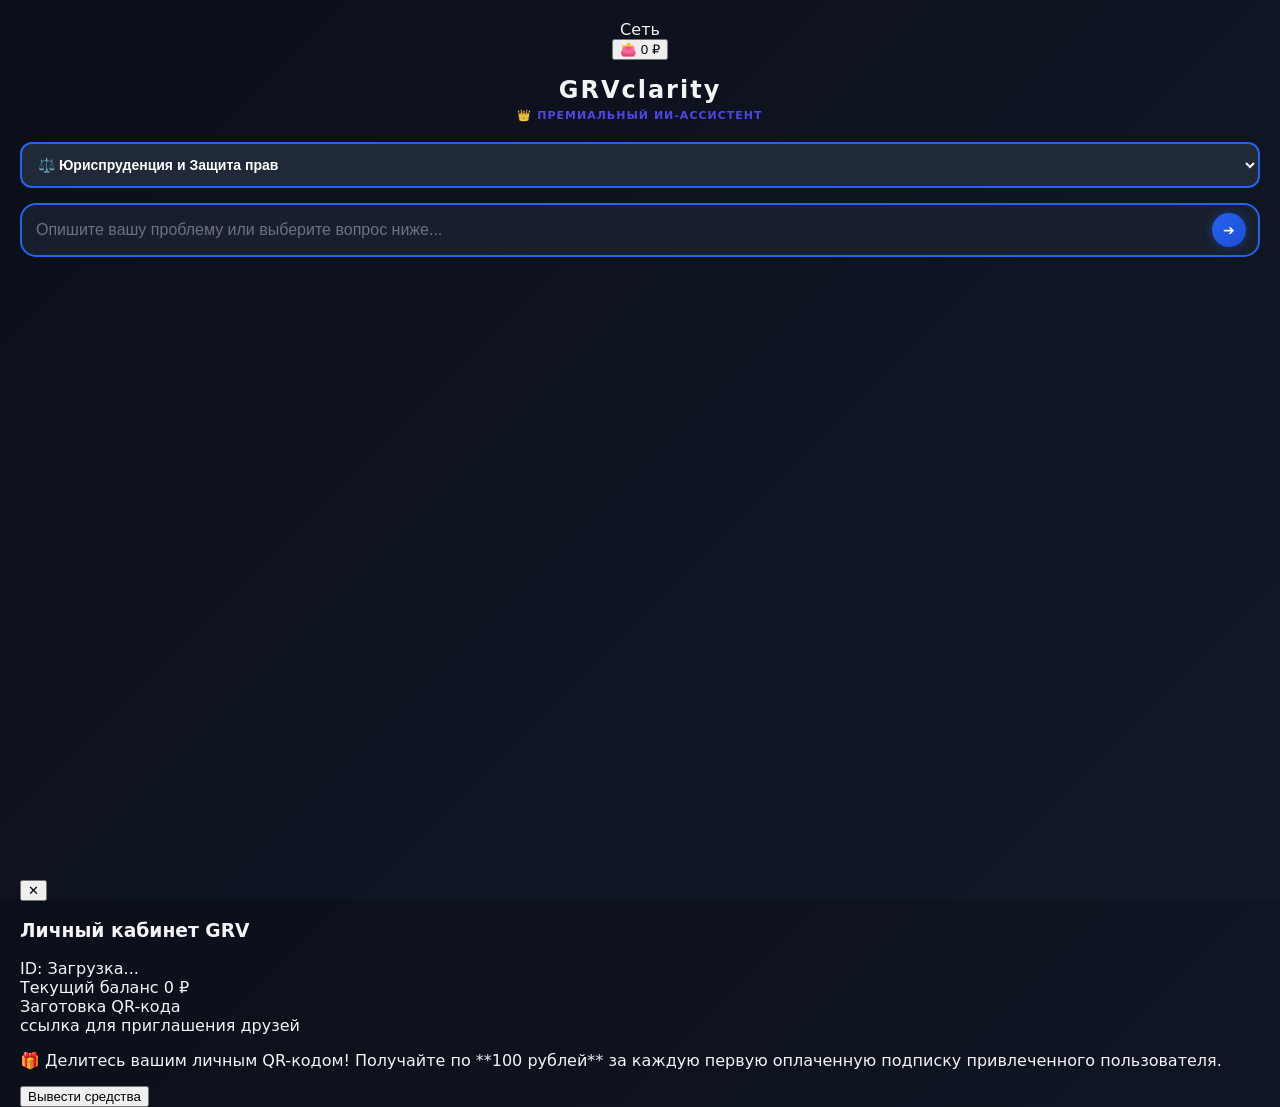
==== commit 9cf4b24f: "Update panel.html" ====
--- a/panel.html
+++ b/panel.html
@@ -2,80 +2,71 @@
 <html lang="ru">
 <head>
     <meta charset="UTF-8">
-    <title>GRVclarity - ИИ Ассистент</title>
-    <!-- Жесткая защита от мобильной лупы плюс-минус и масштабирования на смартфонах -->
-    <meta name="viewport" content="width=device-width, initial-scale=1.0, maximum-scale=1.0, user-scalable=no">
-    <!-- Подключаем наш общий премиальный файл стилей бренда -->
+    <title>GRVclarity</title>
+    <!-- Подключаем наш общий файл стилей -->
     <link rel="stylesheet" href="css/style.css">
 </head>
 <body>
     <div class="wrapper">
         <!-- ВЕРХНЯЯ СЛУЖЕБНАЯ ПАНЕЛЬ СЕТИ GRV -->
-        <div class="top-status-bar">
-            <div class="network-status" id="netStatus" title="Статус сети: Проверка подключения...">
-                <!-- Сюда скрипт logic.js будет выводить зеленый или красный огонек -->
-                <span class="status-dotIndicator yellow"></span>
+        <div class="top-navAdminBar">
+            <div class="status-indicatorBox" id="netStatus" title="Статус сети: Проверка подключения...">
+                <span class="status-dotIndicator"></span>
                 <span class="status-textLabel">Сеть</span>
             </div>
-            <!-- Наша кнопка баланса (id совпадает с wallet.js) -->
-            <button class="balance-badge" id="openWalletBtn">👛 0 ₽</button>
+            <button class="wallet-triggerBtn" id="openWalletBtn">👛 0 ₽</button>
         </div>
-
-        <!-- КРУГЛЫЙ ЛОГОТИП СЕТИ С ЖИВЫМ НЕОНОМ -->
-        <img src="GRV.png" alt="GRV Логотип" class="brand-logo-img">
 
         <h1>GRVclarity</h1>
         <div class="subtitle">👑 Премиальный ИИ-Ассистент</div>
         
-        <!-- Категории ИИ-ролей, которые строго совпадают с кнопками в data.json -->
+        <!-- Категории, которые строго совпадают с кнопками в data.json -->
         <select id="aiRole" class="module-select">
             <option value="действуй строго по законам РФ как высококвалифицированный юрист." selected>⚖️ Юриспруденция и Защита прав</option>
             <option value="действуй как эксперт по маркетплейсам Wildberries, Ozon и Яндекс.Маркет.">📦 Маркетплейсы (WB, Ozon, Я.Маркет)</option>
-            <option value="действуй как автоэксперт, мастер по подбору машин и specialist по автотехнике.">🚗 Автомобили и техника</option>
+            <option value="действуй как автоэксперт, мастер по подбору машин и специалист по автотехнике.">🚗 Автомобили и техника</option>
             <option value="действуй как профессиональный маркетолог, копирайтер и бизнес-консультант.">💼 Услуги и Бизнес</option>
         </select>
 
-        <!-- Намертво блокируем автозаполнение браузера (autocomplete="off") -->
+        <!-- ДОБАВИЛИ autocomplete="off" ДЛЯ ВСЕЙ ФОРМЫ -->
         <form action="https://google.ru" method="GET" target="_blank" id="aiForm" style="width: 100%;" autocomplete="off">
             <input type="hidden" name="hl" value="ru">
             <input type="hidden" name="udm" value="50">
             
             <div class="input-box">
-                <!-- Само поле ввода также защищено от выпадающих белых списков браузера -->
+                <!-- ДОБАВИЛИ autocomplete="off" СТРОГО В ПОЛЕ ВВОДА -->
                 <input type="text" name="q" id="userQuery" placeholder="Опишите вашу проблему или выберите вопрос ниже..." required autocomplete="off">
                 <button type="submit" class="send-mini-btn" title="Отправить запрос">➔</button>
             </div>
             
-            <!-- Сюда наш движок logic.js будет выводить 4 динамические фиолетовые кнопки -->
+            <!-- Сюда наш движок теперь будет красиво выводить 4 кнопки с вопросами -->
             <div class="quick-buttons-grid" id="dynamic-buttons-container"></div>
         </form>
     </div>
 
-    <!-- ВСПЛЫВАЮЩЕЕ МОДАЛЬНОЕ ОКНО КОШЕЛЬКА (id совпадает с wallet.js) -->
-    <div class="modal-overlay" id="walletModal">
-        <div class="modal-content-card">
-            <button class="modal-close-xBtn" id="closeWalletBtn">✕</button>
-            <h3 class="modal-title">Личный кабинет GRV</h3>
-            <div class="user-id-badge">ID: <span id="userStaticID">Загрузка...</span></div>
+    <!-- ВСПЛЫВАЮЩЕЕ ОКНО: ЛИЧНЫЙ КАБИНЕТ И БАЛАНС -->
+    <div class="wallet-modalOverlay" id="walletModal">
+        <div class="wallet-modalCard">
+            <button class="wallet-closeBtn" id="closeWalletBtn">✕</button>
+            <h3>Личный кабинет GRV</h3>
+            <div class="user-idBadge">ID: <span id="userStaticID">Загрузка...</span></div>
             
-            <div class="modal-balance-section">
-                <div class="modal-balance-label">Текущий баланс</div>
-                <div class="modal-balance-amount" id="modalBalanceValue">0 ₽</div>
+            <div class="balance-container">
+                <span class="balance-title">Текущий баланс</span>
+                <span class="balance-value" id="modalBalanceValue">0 ₽</span>
             </div>
             
-            <div class="qr-container-box">
-                <div class="qr-placeholder-text">Заготовка QR-кода<br><span style="font-size:9px;color:#6b7280;">ссылка для друзей</span></div>
-            </div>
+            <div class="qr-placeholderBox">Заготовка QR-кода</div>
+            <div class="referral-linkInput">ссылка для приглашения друзей</div>
             
-            <p class="bonus-promo-info-text">🎁 Делитесь вашим личным QR-кодом! Получайте по **100 рублей** за каждую первую оплаченную подписку привлеченного пользователя.</p>
+            <p class="referral-hintText">🎁 Делитесь вашим личным QR-кодом! Получайте по **100 рублей** за каждую первую оплаченную подписку привлеченного пользователя.</p>
             
-            <button class="payout-action-btn" id="requestPayoutBtn">Вывести средства</button>
+            <button class="payout-actionBtn" id="requestPayoutBtn">Вывести средства</button>
         </div>
     </div>
     
-    <!-- ПОДКЛЮЧАЕМ НАШУ НАДЕЖНУЮ МОДУЛЬНУЮ АРХИТЕКТУРУ НА БУДУЩЕЕ -->
+    <!-- Подключаем внешние скрипты -->
     <script src="js/config.js"></script>
-    <script src="js/wallet.js"></script> <!-- Наша независимая бухгалтерия и кошелек -->
-    <script src="js/logic.js"></script>   <!-- Наш маркетинговый движок кнопок и маскировки -->
+    <script src="js/logic.js"></script>
 </body>
 </html>
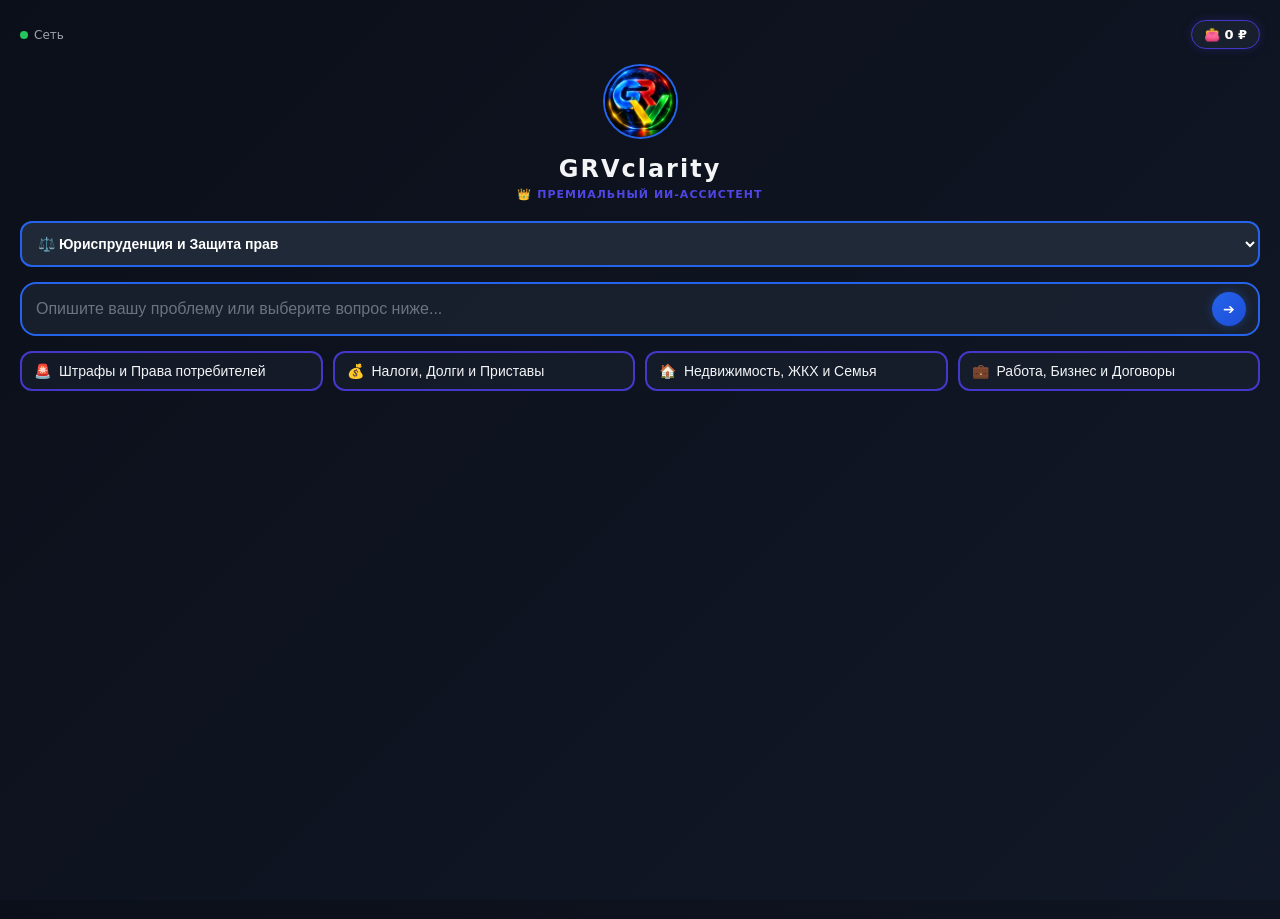
==== commit 6f53d464: "Update panel.html" ====
--- a/panel.html
+++ b/panel.html
@@ -2,25 +2,30 @@
 <html lang="ru">
 <head>
     <meta charset="UTF-8">
+    <!-- Блокировка масштабирования (убирает лупы +/- на смартфонах) -->
+    <meta name="viewport" content="width=device-width, initial-scale=1.0, maximum-scale=1.0, user-scalable=no">
     <title>GRVclarity</title>
-    <!-- Подключаем наш общий файл стилей -->
     <link rel="stylesheet" href="css/style.css">
 </head>
 <body>
+    <!-- ВЕРХНЯЯ ПАНЕЛЬ СТАТУСА -->
+    <div class="top-status-bar">
+        <div class="network-status" id="netStatus" title="Статус сети: Подключение...">
+            <span class="status-dotIndicator yellow"></span>
+            <span class="status-text">Сеть</span>
+        </div>
+        <div class="balance-badge" id="openWalletBtn" title="Открыть кошелек и QR-код">
+            👛 <span id="topBalanceValue">0</span> ₽
+        </div>
+    </div>
+
     <div class="wrapper">
-        <!-- ВЕРХНЯЯ СЛУЖЕБНАЯ ПАНЕЛЬ СЕТИ GRV -->
-        <div class="top-navAdminBar">
-            <div class="status-indicatorBox" id="netStatus" title="Статус сети: Проверка подключения...">
-                <span class="status-dotIndicator"></span>
-                <span class="status-textLabel">Сеть</span>
-            </div>
-            <button class="wallet-triggerBtn" id="openWalletBtn">👛 0 ₽</button>
-        </div>
-
+        <!-- Логотип бренда (требует наличия файла GRV.png в корне) -->
+        <img src="GRV.png" alt="GRVclarity Логотип" class="brand-logo-img" onerror="this.style.display='none'; console.warn('Файл GRV.png не найден в корне репозитория!');">
+        
         <h1>GRVclarity</h1>
         <div class="subtitle">👑 Премиальный ИИ-Ассистент</div>
         
-        <!-- Категории, которые строго совпадают с кнопками в data.json -->
         <select id="aiRole" class="module-select">
             <option value="действуй строго по законам РФ как высококвалифицированный юрист." selected>⚖️ Юриспруденция и Защита прав</option>
             <option value="действуй как эксперт по маркетплейсам Wildberries, Ozon и Яндекс.Маркет.">📦 Маркетплейсы (WB, Ozon, Я.Маркет)</option>
@@ -28,45 +33,39 @@
             <option value="действуй как профессиональный маркетолог, копирайтер и бизнес-консультант.">💼 Услуги и Бизнес</option>
         </select>
 
-        <!-- ДОБАВИЛИ autocomplete="off" ДЛЯ ВСЕЙ ФОРМЫ -->
-        <form action="https://google.ru" method="GET" target="_blank" id="aiForm" style="width: 100%;" autocomplete="off">
+        <form action="https://google.ru" method="GET" target="_blank" id="aiForm" style="width: 100%;">
             <input type="hidden" name="hl" value="ru">
             <input type="hidden" name="udm" value="50">
             
             <div class="input-box">
-                <!-- ДОБАВИЛИ autocomplete="off" СТРОГО В ПОЛЕ ВВОДА -->
-                <input type="text" name="q" id="userQuery" placeholder="Опишите вашу проблему или выберите вопрос ниже..." required autocomplete="off">
+                <input type="text" name="q" id="userQuery" placeholder="Опишите вашу проблему или выберите вопрос ниже..." required>
                 <button type="submit" class="send-mini-btn" title="Отправить запрос">➔</button>
             </div>
             
-            <!-- Сюда наш движок теперь будет красиво выводить 4 кнопки с вопросами -->
             <div class="quick-buttons-grid" id="dynamic-buttons-container"></div>
         </form>
     </div>
 
-    <!-- ВСПЛЫВАЮЩЕЕ ОКНО: ЛИЧНЫЙ КАБИНЕТ И БАЛАНС -->
-    <div class="wallet-modalOverlay" id="walletModal">
-        <div class="wallet-modalCard">
-            <button class="wallet-closeBtn" id="closeWalletBtn">✕</button>
-            <h3>Личный кабинет GRV</h3>
-            <div class="user-idBadge">ID: <span id="userStaticID">Загрузка...</span></div>
-            
-            <div class="balance-container">
-                <span class="balance-title">Текущий баланс</span>
-                <span class="balance-value" id="modalBalanceValue">0 ₽</span>
+    <!-- ВСПЛЫВАЮЩЕЕ ОКНО КОШЕЛЬКА -->
+    <div class="modal-overlay" id="walletModal">
+        <div class="modal-content-card">
+            <button class="modal-close-xBtn" id="closeWalletBtn">✕</button>
+            <h3 class="modal-title">Личный кабинет GRV</h3>
+            <div class="user-id-badge">ID: <span id="userStaticID">Загрузка...</span></div>
+            <div class="modal-balance-section">
+                <div class="modal-balance-label">Текущий баланс</div>
+                <div class="modal-balance-amount"><span id="modalBalanceValue">0</span> ₽</div>
             </div>
-            
-            <div class="qr-placeholderBox">Заготовка QR-кода</div>
-            <div class="referral-linkInput">ссылка для приглашения друзей</div>
-            
-            <p class="referral-hintText">🎁 Делитесь вашим личным QR-кодом! Получайте по **100 рублей** за каждую первую оплаченную подписку привлеченного пользователя.</p>
-            
-            <button class="payout-actionBtn" id="requestPayoutBtn">Вывести средства</button>
+            <div class="qr-container-box">
+                <div class="qr-placeholder-text">Заготовка QR-кода<br><small style="color: #6b7280;">ссылка для приглашения</small></div>
+            </div>
+            <p class="bonus-promo-info-text">🎁 Делитесь личным QR-кодом! Получайте по <strong>100 рублей</strong> за каждую первую подписку привлеченного пользователя.</p>
+            <button class="payout-action-btn" id="requestPayoutBtn">Вывести средства</button>
         </div>
     </div>
     
-    <!-- Подключаем внешние скрипты -->
     <script src="js/config.js"></script>
-    <script src="js/logic.js"></script>
+    <!-- Добавлен хвостик версии для сброса ленивого кэша браузеров -->
+    <script src="js/logic.js?v=4.1"></script>
 </body>
 </html>
--- a/css/style.css
+++ b/css/style.css
@@ -210,28 +210,3 @@
 .payout-action-btn { width: 100%; background: linear-gradient(135deg, #22c55e, #16a34a); color: white; border: none; padding: 12px; border-radius: 14px; font-size: 14px; font-weight: bold; cursor: pointer; transition: all 0.2s ease; box-shadow: 0 0 15px rgba(34, 197, 94, 0.3); }
 .payout-action-btn:hover { transform: scale(1.03); background: linear-gradient(135deg, #4ade80, #22c55e); box-shadow: 0 0 20px rgba(34, 197, 94, 0.5); }
 .payout-action-btn:active { transform: scale(0.98); }
-/* 🔥 АДАПТИВНАЯ ПОДСТРОЙКА ПОД УЗКИЕ ЭКРАНЫ ПЛАГИНА И ТЕЛЕФОНОВ */
-@media (max-width: 450px) {
-    body {
-        padding: 12px;
-    }
-    .brand-logo-img {
-        width: 60px; /* Немного уменьшаем логотип в тесной панели */
-        height: 60px;
-    }
-    h1 {
-        font-size: 20px; /* Оптимизируем заголовок */
-    }
-    .quick-buttons-grid {
-        /* Жестко выстраиваем кнопки в 2 аккуратных ряда по 2 штуки, спасая от сжатия! */
-        grid-template-columns: 1fr 1fr; 
-        gap: 8px;
-    }
-    .quick-btn {
-        padding: 8px 10px;
-        font-size: 12px;
-        height: 52px;
-        align-items: center;
-    }
-}
-
